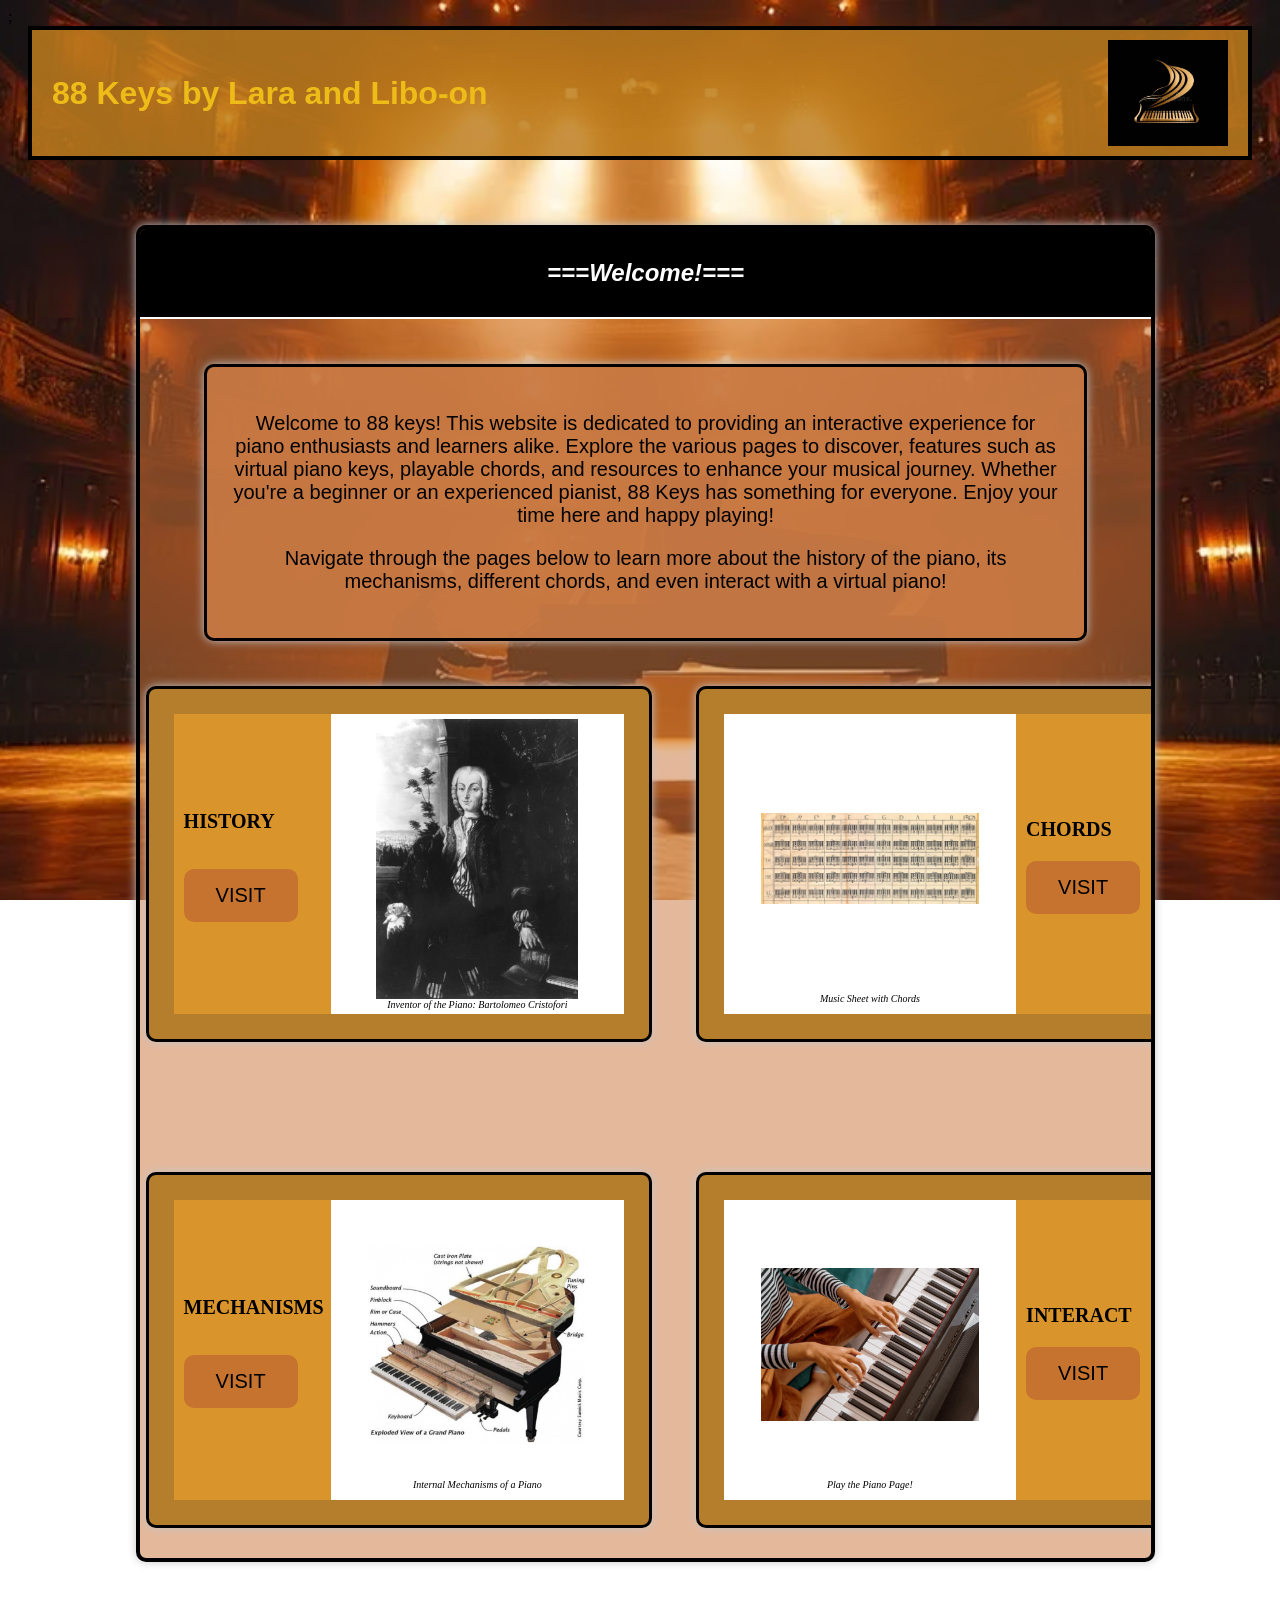
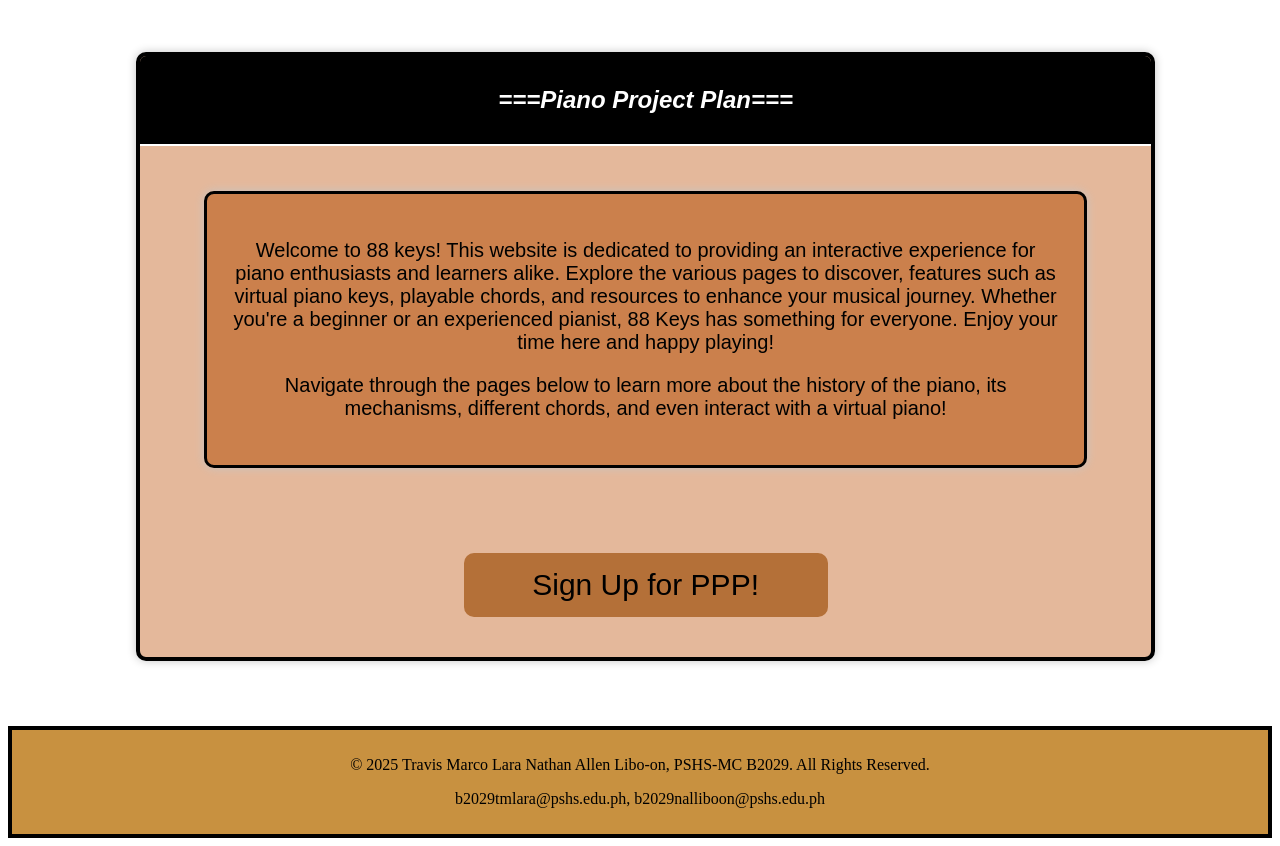
==== index.html @ c1227ec4 "commit" ====
<!DOCTYPE html>
<html>
  <head>
  <html lang="en">
<head>
<meta charset="UTF-8">
<meta name="viewport" content="width-device-width, initial-scale=1.0">
<meta name="description" content="PROJECT FOR CS3">
<meta name="keywords" content="2Q, Projects, Web Development">
<meta name="author" content="2Q">

<title> 88 Keys </title>
<link rel="stylesheet" href="styles.css">
<link rel="icon" href="./assets/pianologo.jpg" sizes="20x20" type="image/jng">
<script> src="script.js" </script>;
</head>
 
<body> 
  
   <header> 
    <h1> 88 Keys by Lara and Libo-on </h1>
    <img src="./assets/pianologo.jpg"  alt="Logo" class="right-image"> 
    </header>

<div class="index-container">
   <div class="section-title-box">
            <h2><i>===Welcome!===</i></h2>
    </div>
        <div class="explainSection"> 
    
        <p style="font-size: 20px;"> Welcome to 88 keys! This website is dedicated to providing an interactive experience for piano enthusiasts and learners alike. </b>
        Explore the various pages to discover, features such as virtual piano keys, playable chords, and resources to enhance your musical journey. </b>
        Whether you're a beginner or an experienced pianist, 88 Keys has something for everyone. Enjoy your time here and happy playing! </b> 
        </p>

        <p style="font-size: 20px;"> Navigate through the pages below to learn more about the history of the piano, its mechanisms, different chords, and even interact with a virtual piano! 
        </p>
        </div>

        <div class="container">
            <div class="firstPage">
                <div class="black-box">
                    <p class="page-description"> HISTORY </p>
                    <p>
                     <button class="pageButton"><a href="./ProjectPages/Page1.html"> VISIT </a></button>
                    </p>
                </div>
            <div class="empty-box">
                <img src="./assets/Page1cover.jpg"  alt="Logo" class="right-image">
                <p class="caption" style="margin: auto;"> Inventor of the Piano: Bartolomeo Cristofori </p>
            </div>
        </div>

    <div class="thirdPage">
        <div class="empty-box">
            <img src="./assets/Page3cover.jpg"  alt="Logo" class="right-image">
            <p class="caption" style="margin: auto;"> Music Sheet with Chords </p>
        </div>
        <div class="black-box right-align">
            <span class="description">
            <p class="page-description"> CHORDS </p>
            <p>
                <button class="pageButton"><a href="./ProjectPages/Page3.html"> VISIT </a></button>
            </p>
            </span>
        </div>
    </div>

    <div class="secondPage">
        <div class="black-box">
            <p class="page-description"> MECHANISMS </p>
            <p>
                <button class="pageButton"><a href="./ProjectPages/Page2.html"> VISIT </a></button>
            </p>
        </div>
        <div class="empty-box">
            <img src="./assets/Page2cover.jpeg"  alt="Logo" class="right-image">
            <p class="caption" style="margin: auto;">Internal Mechanisms of a Piano</p>
        </div>
    </div>

    <div class="fourthPage">
        <div class="empty-box">
            <img src="./assets/Page4cover.jpg"  alt="Logo" class="right-image">
            <p class="caption" style="margin: auto;">Play the Piano Page!</p>
        </div>
        <div class="black-box right-align">
            <span class="description">
                <p class="page-description"> INTERACT </p>
            <p>
                <button class="pageButton"><a href="./ProjectPages/Page4.html"> VISIT </a> </button>
            </p>
            </span>
        </div>
    </div>
</div>

</div>

<div class="index-container">
    <div class="section-title-box">
            <h2><i>===Piano Project Plan===</i></h2>
    </div>

    <div class="explainSection"> 
    
        <p style="font-size: 20px;"> Welcome to 88 keys! This website is dedicated to providing an interactive experience for piano enthusiasts and learners alike. </b>
        Explore the various pages to discover, features such as virtual piano keys, playable chords, and resources to enhance your musical journey. </b>
        Whether you're a beginner or an experienced pianist, 88 Keys has something for everyone. Enjoy your time here and happy playing! </b> 
        </p>

        <p style="font-size: 20px;"> Navigate through the pages below to learn more about the history of the piano, its mechanisms, different chords, and even interact with a virtual piano! 
        </p>
    </div>

    <a href="./ProjectPages/Page5.html" class="visitButton">
        Sign Up for PPP!
    </a>

</div>

<footer> 
        <p>&copy; 2025 Travis Marco Lara Nathan Allen Libo-on, PSHS-MC B2029. All Rights Reserved.</p>
        <p> b2029tmlara@pshs.edu.ph, b2029nalliboon@pshs.edu.ph </p>
</footer>


  </body>
 
</html>
---- styles.css ----
header {
    background-color: rgba(190, 126, 30, 0.849); 
    border: 4px solid black;
    width: auto;
    padding: 10px 20px;
    margin-left: 20px;
    margin-right: 20px;
    margin-bottom: 20px;
    display: flex;              /* Use flexbox for easy alignment */
    justify-content: space-between; /* Space between text and image */
    align-items: center;        /* Vertically center items */
    font-family: 'Gill Sans', 'Gill Sans MT', Calibri, 'Trebuchet MS', sans-serif;
    color: rgb(238, 188, 25);
}  


    /* Style the image */
header img {
    width: 120px;   /* Change width */
    height: auto;   /* Keep aspect ratio */
    object-fit: contain; /* Prevent distortion */
}

body {
    background-image: url("./assets/background.png");
    background-repeat: no-repeat;
    background-size: cover;
    background-position: center;
    background-attachment: fixed;
    display: flex;
    flex-direction: column;
    align-items: stretch;
}

.index-container {
    border-radius: 10px;
    padding: 0;
    box-shadow: 0 0 10px rgba(197,197,197);
    text-align: center;
    background-color: rgba(202, 116, 59, 0.507);
    border: 4px solid black;
    height: auto; 
    width: 80%;
    margin-top: 5vh;
    margin-bottom: 5vh;
    margin-left: 10vw;
    margin-right: 10vw;
    overflow: hidden;
    align-items: center;
    display: block;
}

.section-title-box {
    background-color: black;
    color: white;
    padding: 10px;
    border-bottom: 2px solid white;
    font-family: 'Gill Sans', 'Gill Sans MT', Calibri, 'Trebuchet MS', sans-serif;
}

/* Style Section for Website Explanation (Travs) */
.explainSection { 
    border-radius: 10px;
    border: 3px solid black;
    padding: 25px; 
    box-shadow: 0 0 10px rgba(197,197,197);
    text-align: center;
    align-items: center;
    width: auto;
    background-color: rgba(202, 122, 69, 0.911);
    margin-left: 5vw;
    margin-right: 5vw;
    margin-top: 5vh;
    margin-bottom: 5vh;
    font-family: 'Trebuchet MS', 'Lucida Sans Unicode', 'Lucida Grande', 'Lucida Sans', Arial, sans-serif;
}

.firstPage {
    /* Use Flexbox to align the black and empty boxes horizontally */
    display: flex;
    align-items: center;
    align-content: center;
    height: 300px; /* Defines the height of the row/unit */
    width: 100%;
    clear: both; 
    background-color: rgb(180, 126, 45);
    border: 3px solid black;
    border-radius: 10px;
    padding: 25px; 
    margin-bottom: 30px;
    box-shadow: 0 0 10px rgba(197,197,197);
}

.secondPage {
    /* Use Flexbox to align the black and empty boxes horizontally */
    display: flex;
    align-items: center;
    height: 300px; /* Defines the height of the row/unit */
    width: 100%;
    clear: both; 
    background-color: rgb(180, 126, 45);
    border: 3px solid black;
    border-radius: 10px;
    padding: 25px; 
    margin-bottom: 30px;
    box-shadow: 0 0 10px rgba(197,197,197);
}

.thirdPage {
    /* Use Flexbox to align the black and empty boxes horizontally */
    display: flex;
    align-items: center;
    height: 300px; /* Defines the height of the row/unit */
    width: 100%;
    clear: both; 
    background-color: rgb(180, 126, 45);
    border: 3px solid black;
    border-radius: 10px;
    padding: 25px; 
    margin-bottom: 30px;
    box-shadow: 0 0 10px rgba(197,197,197);
}

.fourthPage {
    /* Use Flexbox to align the black and empty boxes horizontally */
    display: flex;
    align-items: center;
    height: 300px; /* Defines the height of the row/unit */
    width: 100%;
    clear: both; 
    background-color: rgb(180, 126, 45);
    border: 3px solid black;
    border-radius: 10px;
    padding: 25px; 
    margin-bottom: 30px;
    box-shadow: 0 0 10px rgba(197,197,197);
}

.container {
    /* Create a 2x2 grid */
    display: grid;
    grid-template-columns: 1fr 1fr; /* Two equal columns */
    grid-template-rows: auto auto; /* Two rows */
    gap: 100px; /* Space between the four units */
    max-width: 1000px; /* Optional: Sets max width for the whole layout */
    margin: auto; /* Center the grid on the page */
}

/* Styling for the Black Blocks */
.black-box {
    background-color: rgb(218, 148, 44);
    color: white;
    height: 100%;
    width: 35%; /* Set the width for the descriptive black block */
    text-align: left;
    padding: 15px 10px;
    display: flex;
    flex-direction: column;
    justify-content: center;
    align-items: flex-start;
    padding: 10px;
    box-sizing: border-box;
}

.black-box right-align{
    /* Adjust text alignment for black boxes on the right side */
    align-items: flex-end;
    text-align: right;
    display: flex;
} 

.page-description {
    font-size: 20px;
    font-weight: bold;
    color: rgb(0, 0, 0);
}

/* Styling for the Empty Blocks */
.empty-box {
    /* Creates the white box with the crossed lines */
    background-color: rgb(255, 255, 255);
    width: 65%; /* Fills the remaining space */
    position: relative; 
    display: flex;
    height: 100%;
    flex-direction: column;
    justify-content: center;
    align-items: flex-start;
    padding: 10px;
    box-sizing: border-box;
}

.empty-box img {
    object-fit: contain; /* Ensure the image fits within the box without distortion */
    height: 100%;
    width: 80%;
    display: flex;
    margin: auto;
    justify-content: center;
}

/* Specific alignment for Page 3 and Page 4 */
.page-unit:nth-child(2),
.page-unit:nth-child(4) {
    /* Reverse the order of boxes for the right column (Page 3 & 4) */
    flex-direction: row-reverse;
}

footer {
    background-color: rgba(190, 126, 30, 0.849); 
    border: 4px solid black;
    width: auto;
    height: auto;
    padding: 10px;
    margin-top: 20px;
    text-align: center;
    font-family: 'Times New Roman', Times, serif;
}

.pageButton {
    background-color: #c5732f; /* Brown background */
    border: none;             /* Remove default border */
    padding: 15px 32px;       /* Space inside the button */
    text-align: center;       /* Center the text */
    display: inline-block;    /* Allows padding/margin/width to work well */
    font-size: 20px;          /* Increase font size */
    cursor: pointer;          /* Change mouse cursor to a hand */
    border-radius: 10px;       /* Rounded corners */
    transition-duration: 0.5s; /* Smooth transition for hover effects */
}

.pageButton a {
    color: rgb(0, 0, 0); /* Ensure links inside buttons are white */
    text-decoration: none; /* Remove underline from links */
    font-family: 'Gill Sans', 'Gill Sans MT', Calibri, 'Trebuchet MS', sans-serif;
}

.pageButton:hover {
    background-color: rgb(221, 174, 102);
    transform: scale(1.1);
}

.pageButton:focus {
    outline: none; /* Remove default focus outline for custom styling */
    box-shadow: 0 0 0 4px #5a01a7; /* Add a custom focus ring for accessibility */
}

.firstPage:hover, .secondPage:hover, .thirdPage:hover, .fourthPage:hover {
    box-shadow: 0 0 15px rgba(255, 255, 255, 0.8); /* Glow effect on hover */
    transform: scale(1.05); /* Slightly enlarge the box on hover */
    transition: transform 0.3s, box-shadow 0.3s; /* Smooth transition for hover effects */
}

.caption {
    text-align: center;
    font-style: italic;
    font-size: 10px;
    margin-top: auto;
}

.visitButton {
    background-color: #b47038; /* Brown background */
    border: none;             /* Remove default border */
    padding: 15px 32px;       /* Space inside the button */
    text-align: center;       /* Center the text */
    text-decoration: none;    /* Remove underline (if using <a> tag) */
    display: inline-block;    /* Allows padding/margin/width to work well */
    font-size: 30px;          /* Increase font size */
    font-family: 'Gill Sans', 'Gill Sans MT', Calibri, 'Trebuchet MS', sans-serif;
    color: black; /* Ensure text color is black */
    cursor: pointer;          /* Change mouse cursor to a hand */
    border-radius: 10px;       /* Rounded corners */
    transition-duration: 0.5s; /* Smooth transition for hover effects */
    margin: 40px;
    width: 300px;
}

.visitButton:hover {
    background-color: rgb(221, 174, 102);
    transform: scale(1.1);
}
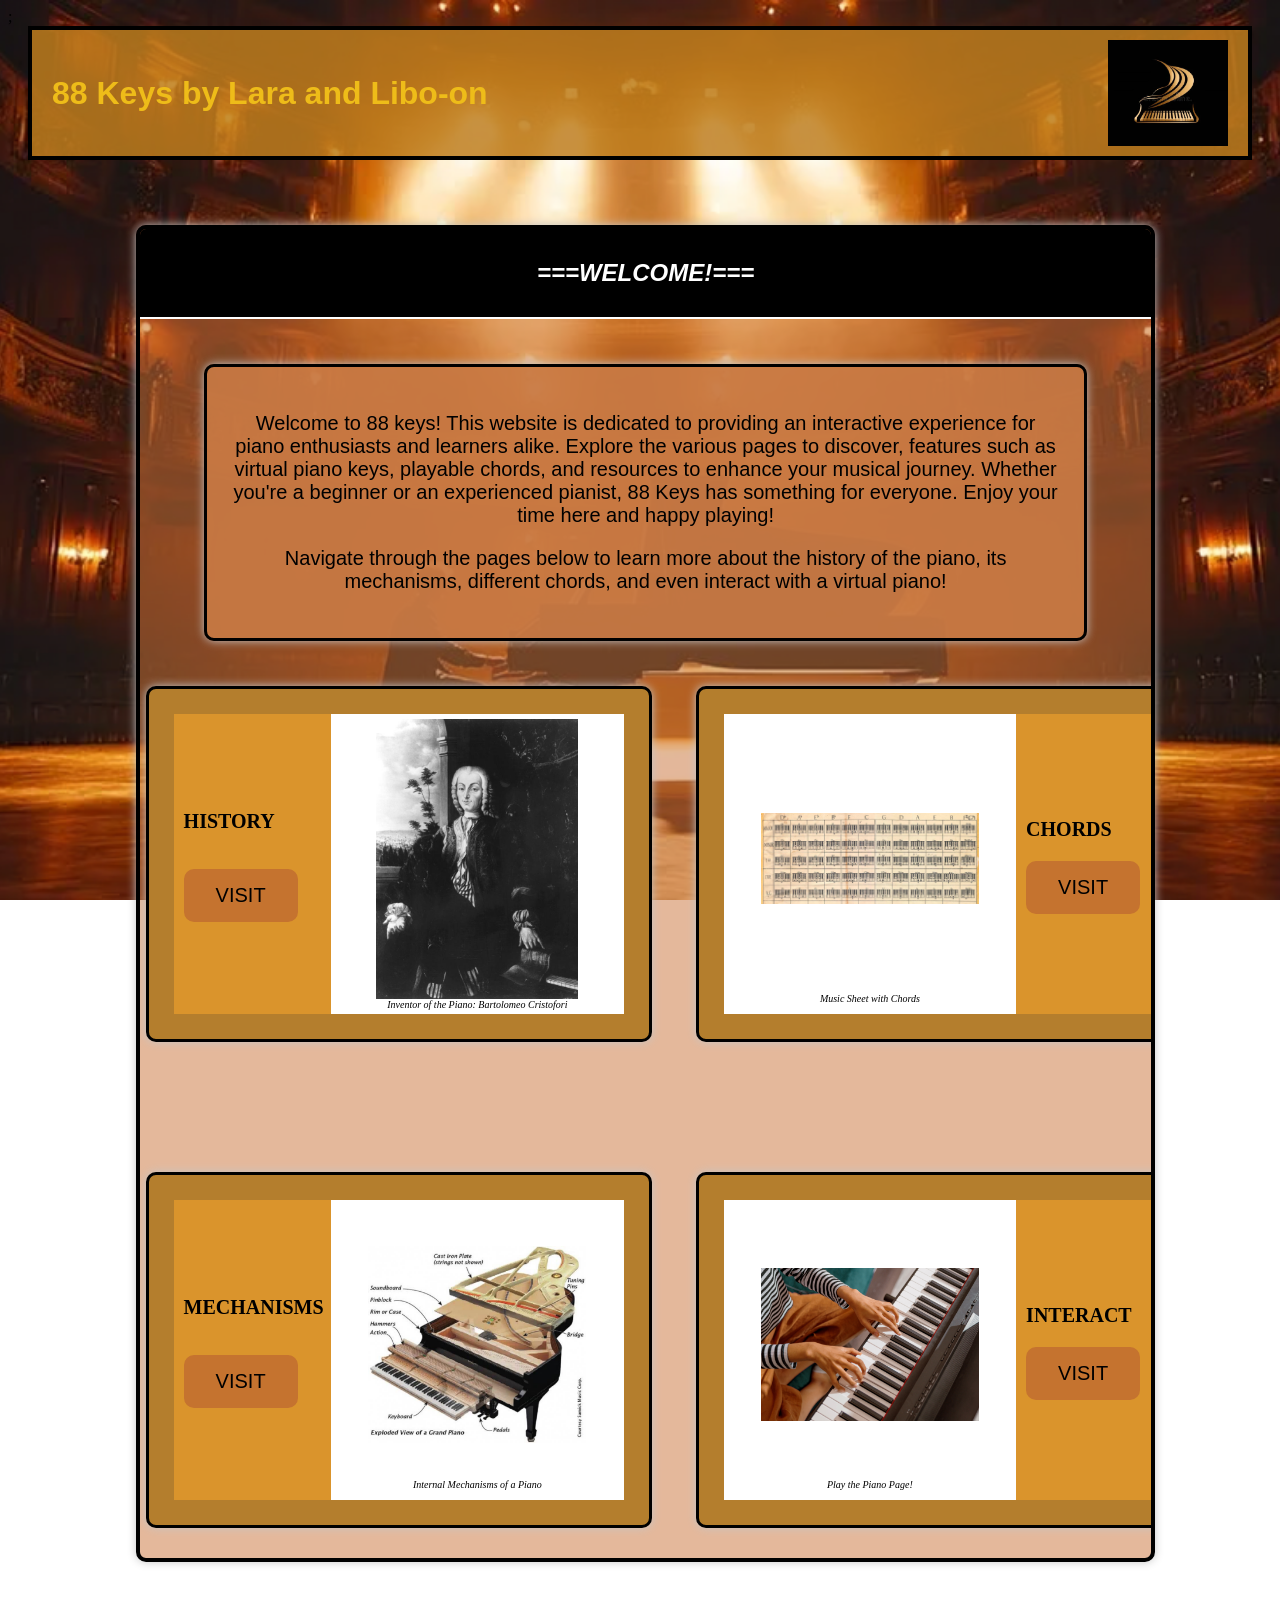
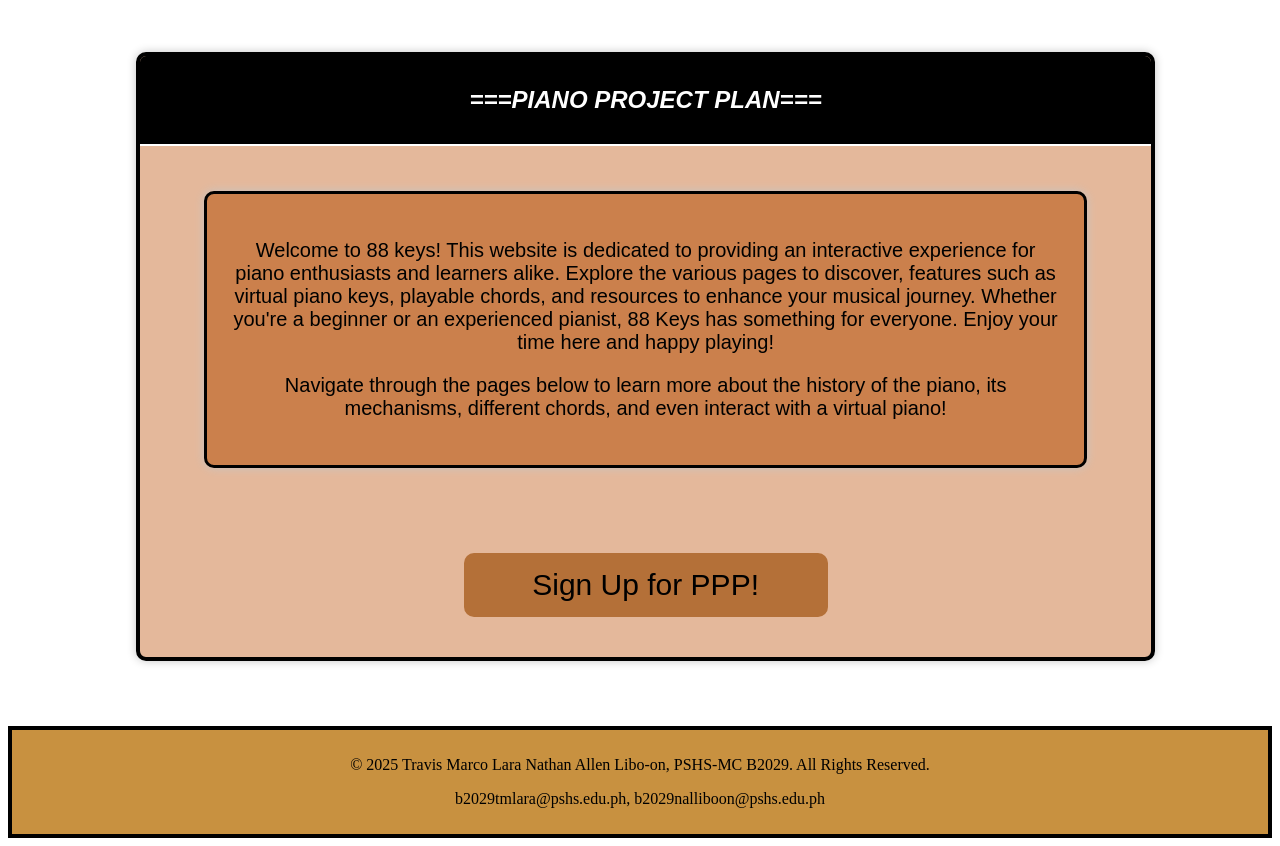
==== commit 71d45524: "COMMIT" ====
--- a/index.html
+++ b/index.html
@@ -24,7 +24,7 @@
 
 <div class="index-container">
    <div class="section-title-box">
-            <h2><i>===Welcome!===</i></h2>
+            <h2><i>===WELCOME!===</i></h2>
     </div>
         <div class="explainSection"> 
     
@@ -99,7 +99,7 @@
 
 <div class="index-container">
     <div class="section-title-box">
-            <h2><i>===Piano Project Plan===</i></h2>
+            <h2><i>===PIANO PROJECT PLAN===</i></h2>
     </div>
 
     <div class="explainSection"> 
--- a/styles.css
+++ b/styles.css
@@ -56,6 +56,7 @@
     padding: 10px;
     border-bottom: 2px solid white;
     font-family: 'Gill Sans', 'Gill Sans MT', Calibri, 'Trebuchet MS', sans-serif;
+    
 }
 
 /* Style Section for Website Explanation (Travs) */
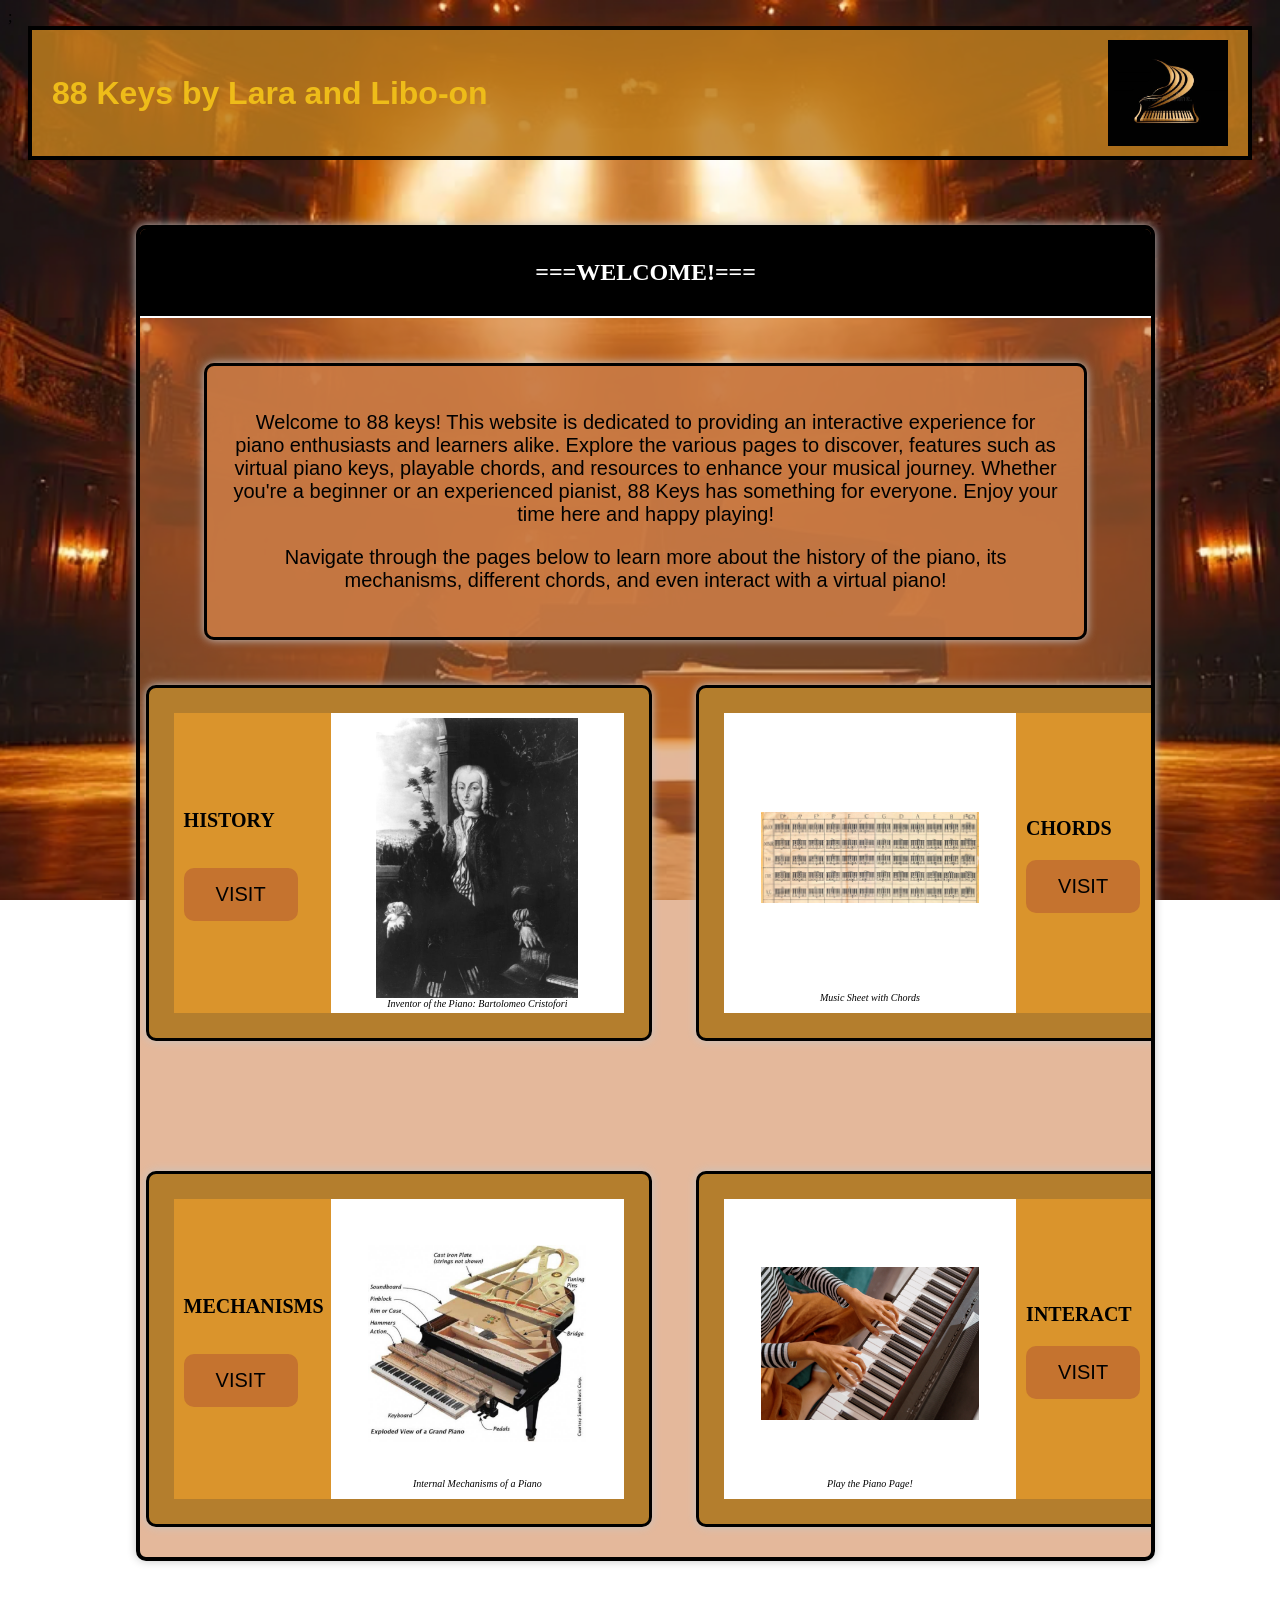
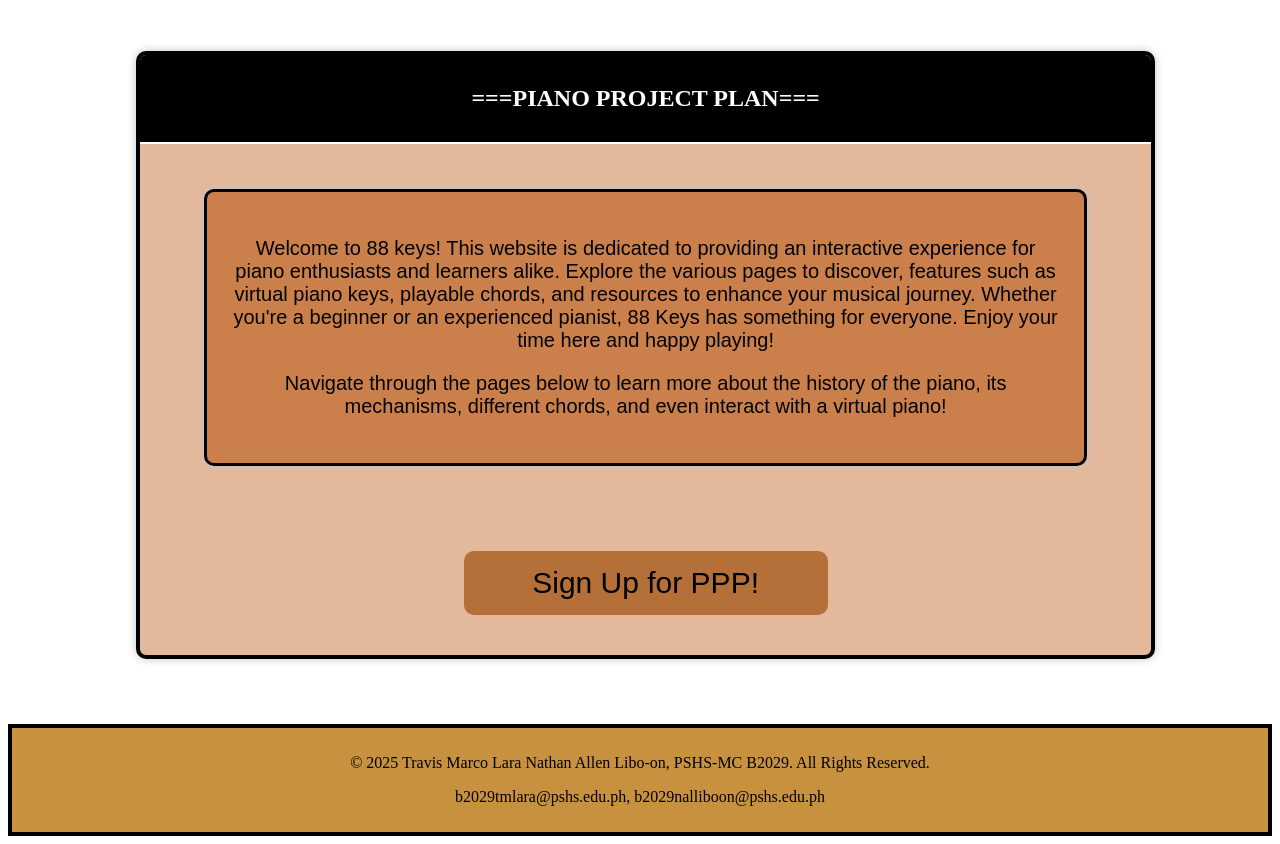
==== commit d8dbd35b: "commit" ====
--- a/index.html
+++ b/index.html
@@ -24,7 +24,7 @@
 
 <div class="index-container">
    <div class="section-title-box">
-            <h2><i>===WELCOME!===</i></h2>
+            <h2>===WELCOME!===</h2>
     </div>
         <div class="explainSection"> 
     
@@ -99,7 +99,7 @@
 
 <div class="index-container">
     <div class="section-title-box">
-            <h2><i>===PIANO PROJECT PLAN===</i></h2>
+            <h2>===PIANO PROJECT PLAN===</h2>
     </div>
 
     <div class="explainSection"> 
--- a/styles.css
+++ b/styles.css
@@ -55,8 +55,6 @@
     color: white;
     padding: 10px;
     border-bottom: 2px solid white;
-    font-family: 'Gill Sans', 'Gill Sans MT', Calibri, 'Trebuchet MS', sans-serif;
-    
 }
 
 /* Style Section for Website Explanation (Travs) */
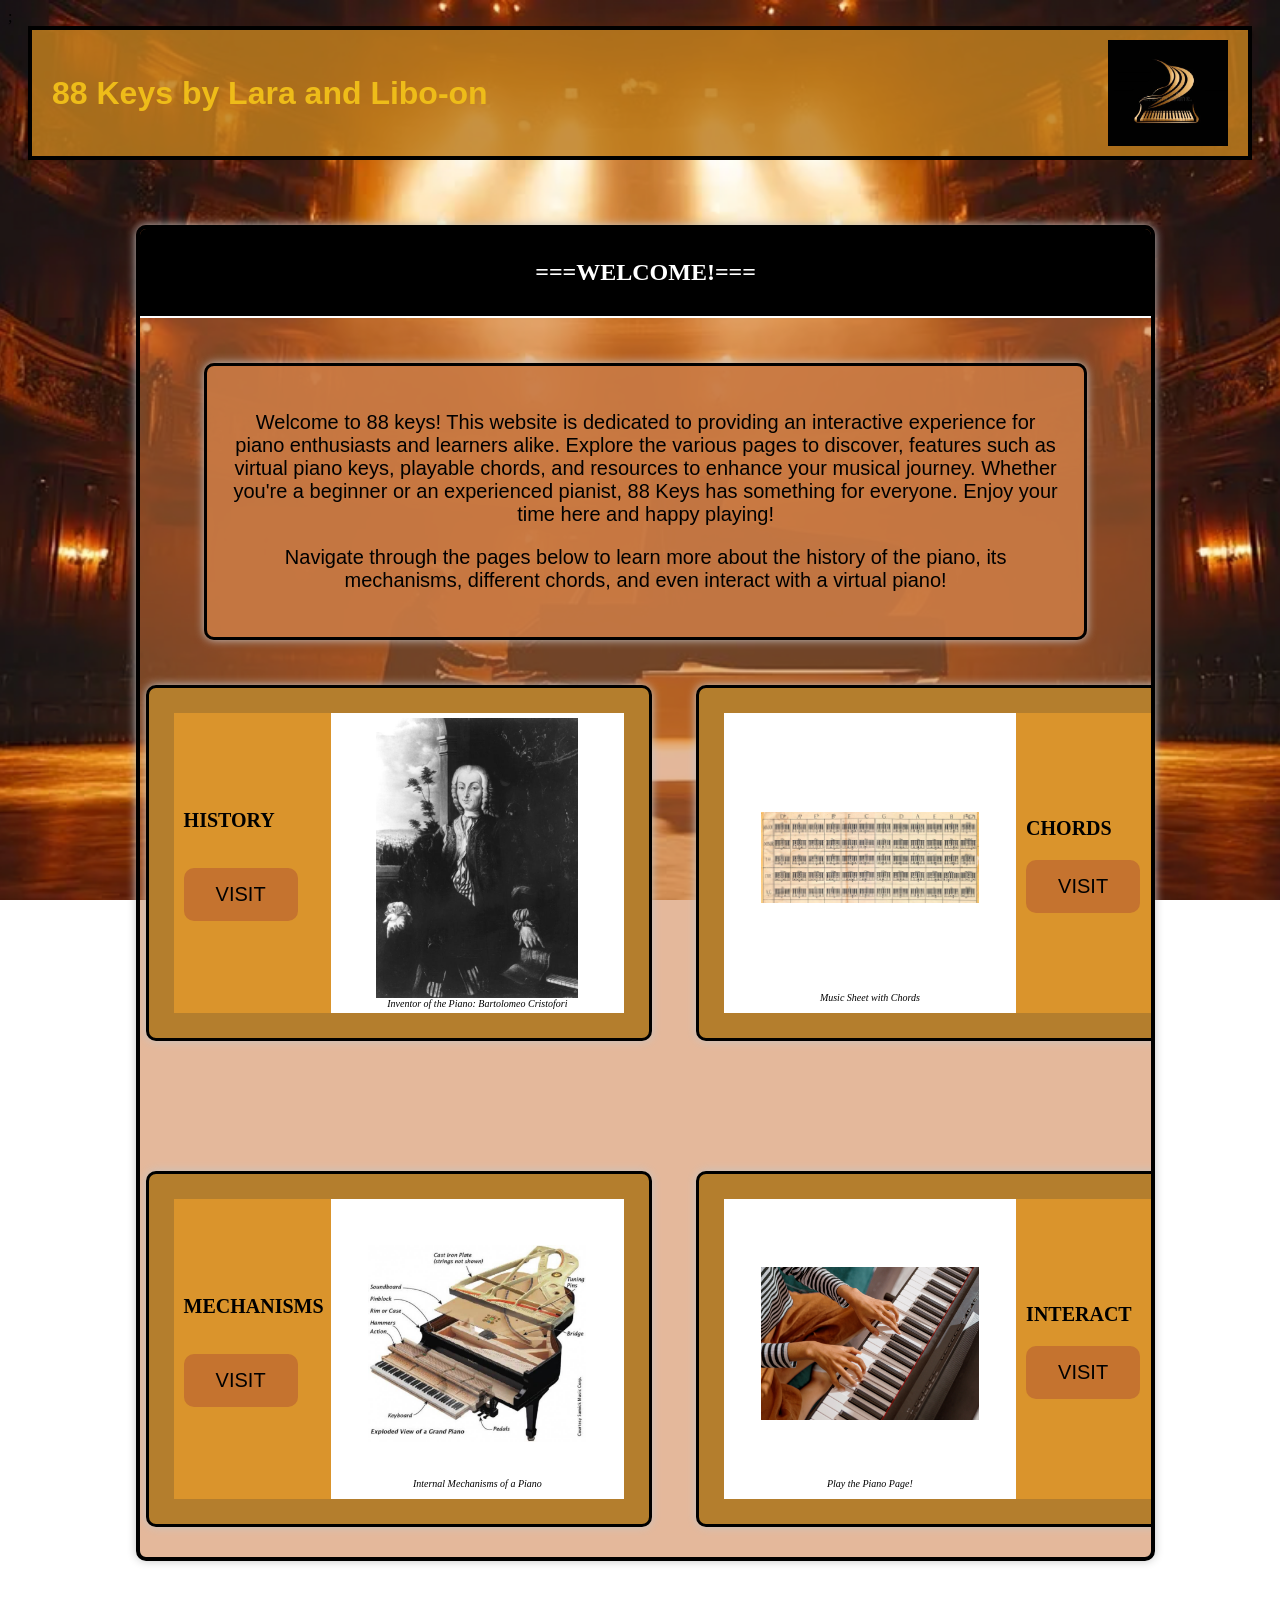
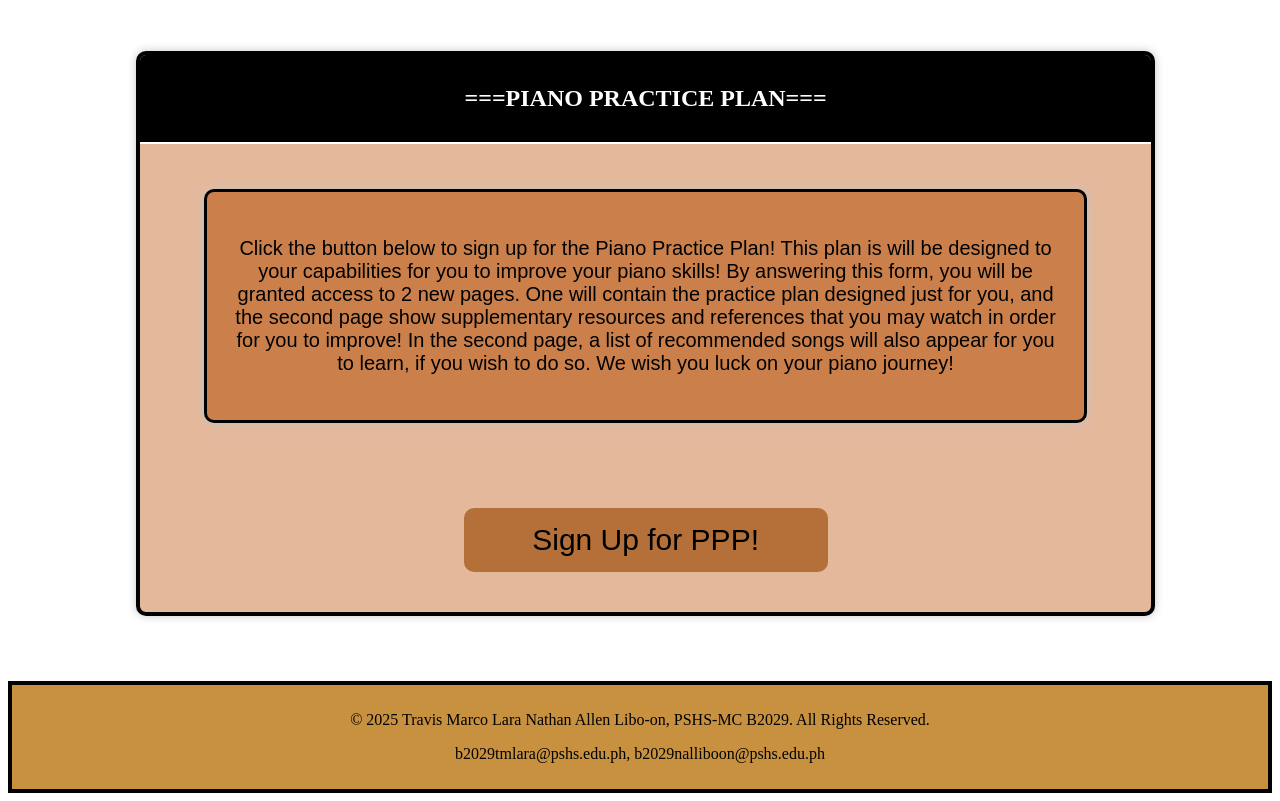
==== commit 8eb737c4: "commit" ====
--- a/index.html
+++ b/index.html
@@ -99,17 +99,16 @@
 
 <div class="index-container">
     <div class="section-title-box">
-            <h2>===PIANO PROJECT PLAN===</h2>
+            <h2>===PIANO PRACTICE PLAN===</h2>
     </div>
 
     <div class="explainSection"> 
     
-        <p style="font-size: 20px;"> Welcome to 88 keys! This website is dedicated to providing an interactive experience for piano enthusiasts and learners alike. </b>
-        Explore the various pages to discover, features such as virtual piano keys, playable chords, and resources to enhance your musical journey. </b>
-        Whether you're a beginner or an experienced pianist, 88 Keys has something for everyone. Enjoy your time here and happy playing! </b> 
-        </p>
-
-        <p style="font-size: 20px;"> Navigate through the pages below to learn more about the history of the piano, its mechanisms, different chords, and even interact with a virtual piano! 
+        <p style="font-size: 20px;"> Click the button below to sign up for the Piano Practice Plan! 
+            This plan is will be designed to your capabilities for you to improve your piano skills! 
+        By answering this form, you will be granted access to 2 new pages. One will contain the practice plan designed just for you, and the second
+    page show supplementary resources and references that you may watch in order for you to improve! In the second page, a list of recommended songs
+    will also appear for you to learn, if you wish to do so. We wish you luck on your piano journey! </b> 
         </p>
     </div>
 
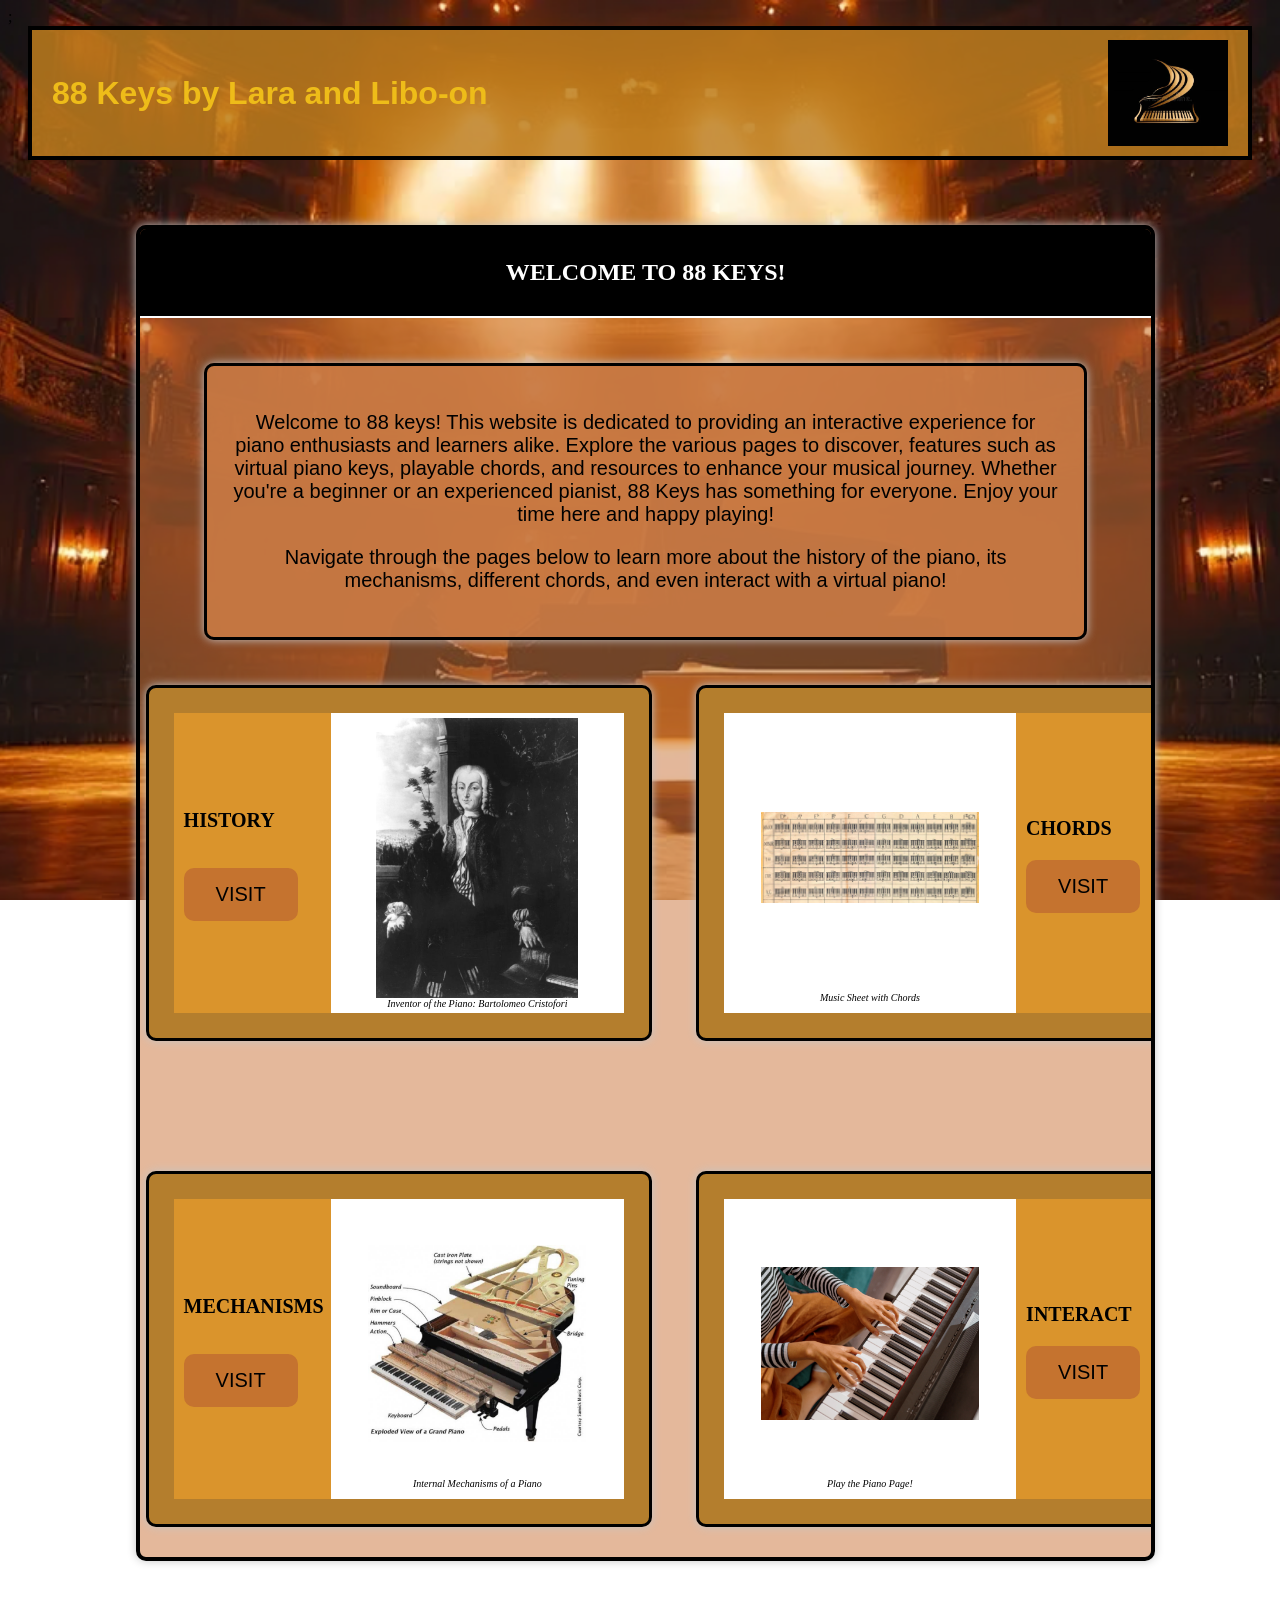
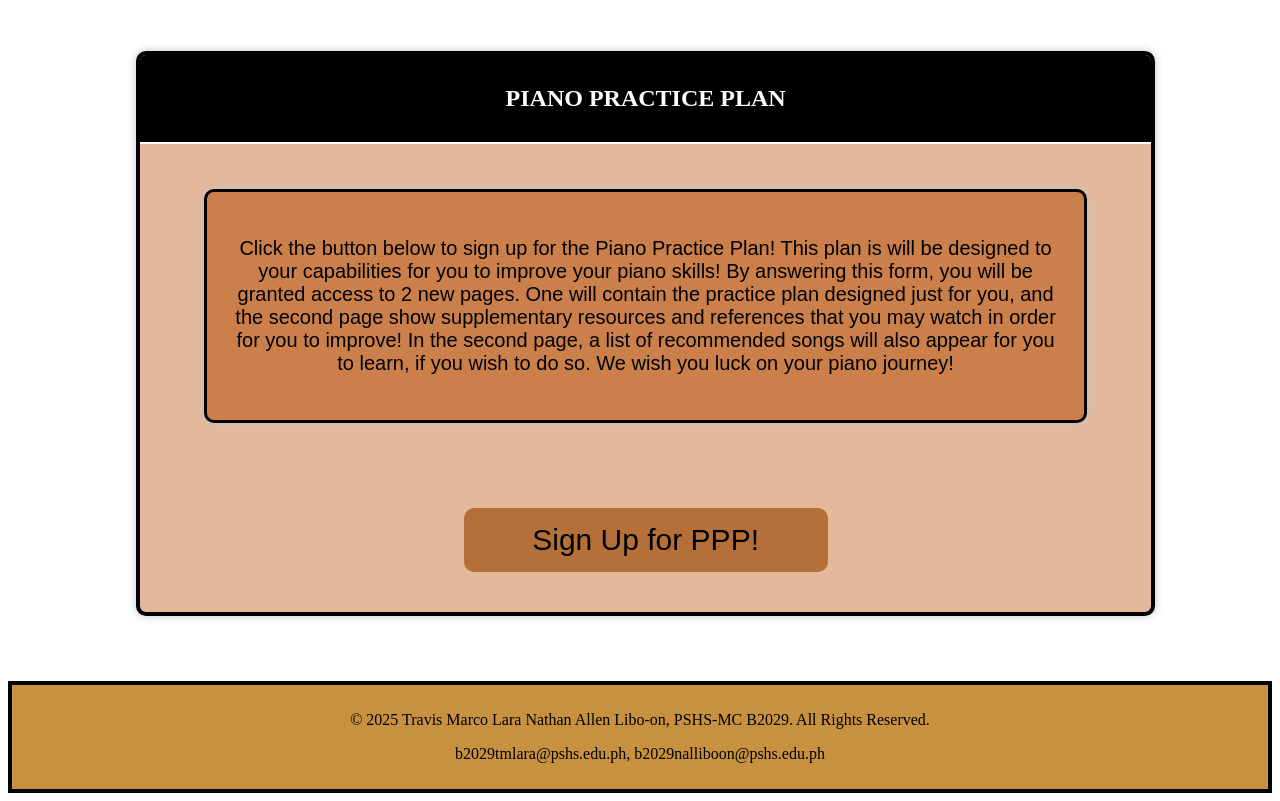
==== commit afdf4495: "Update index.html" ====
--- a/index.html
+++ b/index.html
@@ -24,7 +24,7 @@
 
 <div class="index-container">
    <div class="section-title-box">
-            <h2>===WELCOME!===</h2>
+            <h2> WELCOME TO 88 KEYS! </h2>
     </div>
         <div class="explainSection"> 
     
@@ -99,7 +99,7 @@
 
 <div class="index-container">
     <div class="section-title-box">
-            <h2>===PIANO PRACTICE PLAN===</h2>
+            <h2> PIANO PRACTICE PLAN </h2>
     </div>
 
     <div class="explainSection"> 
@@ -126,4 +126,4 @@
 
   </body>
  
-</html>+</html>
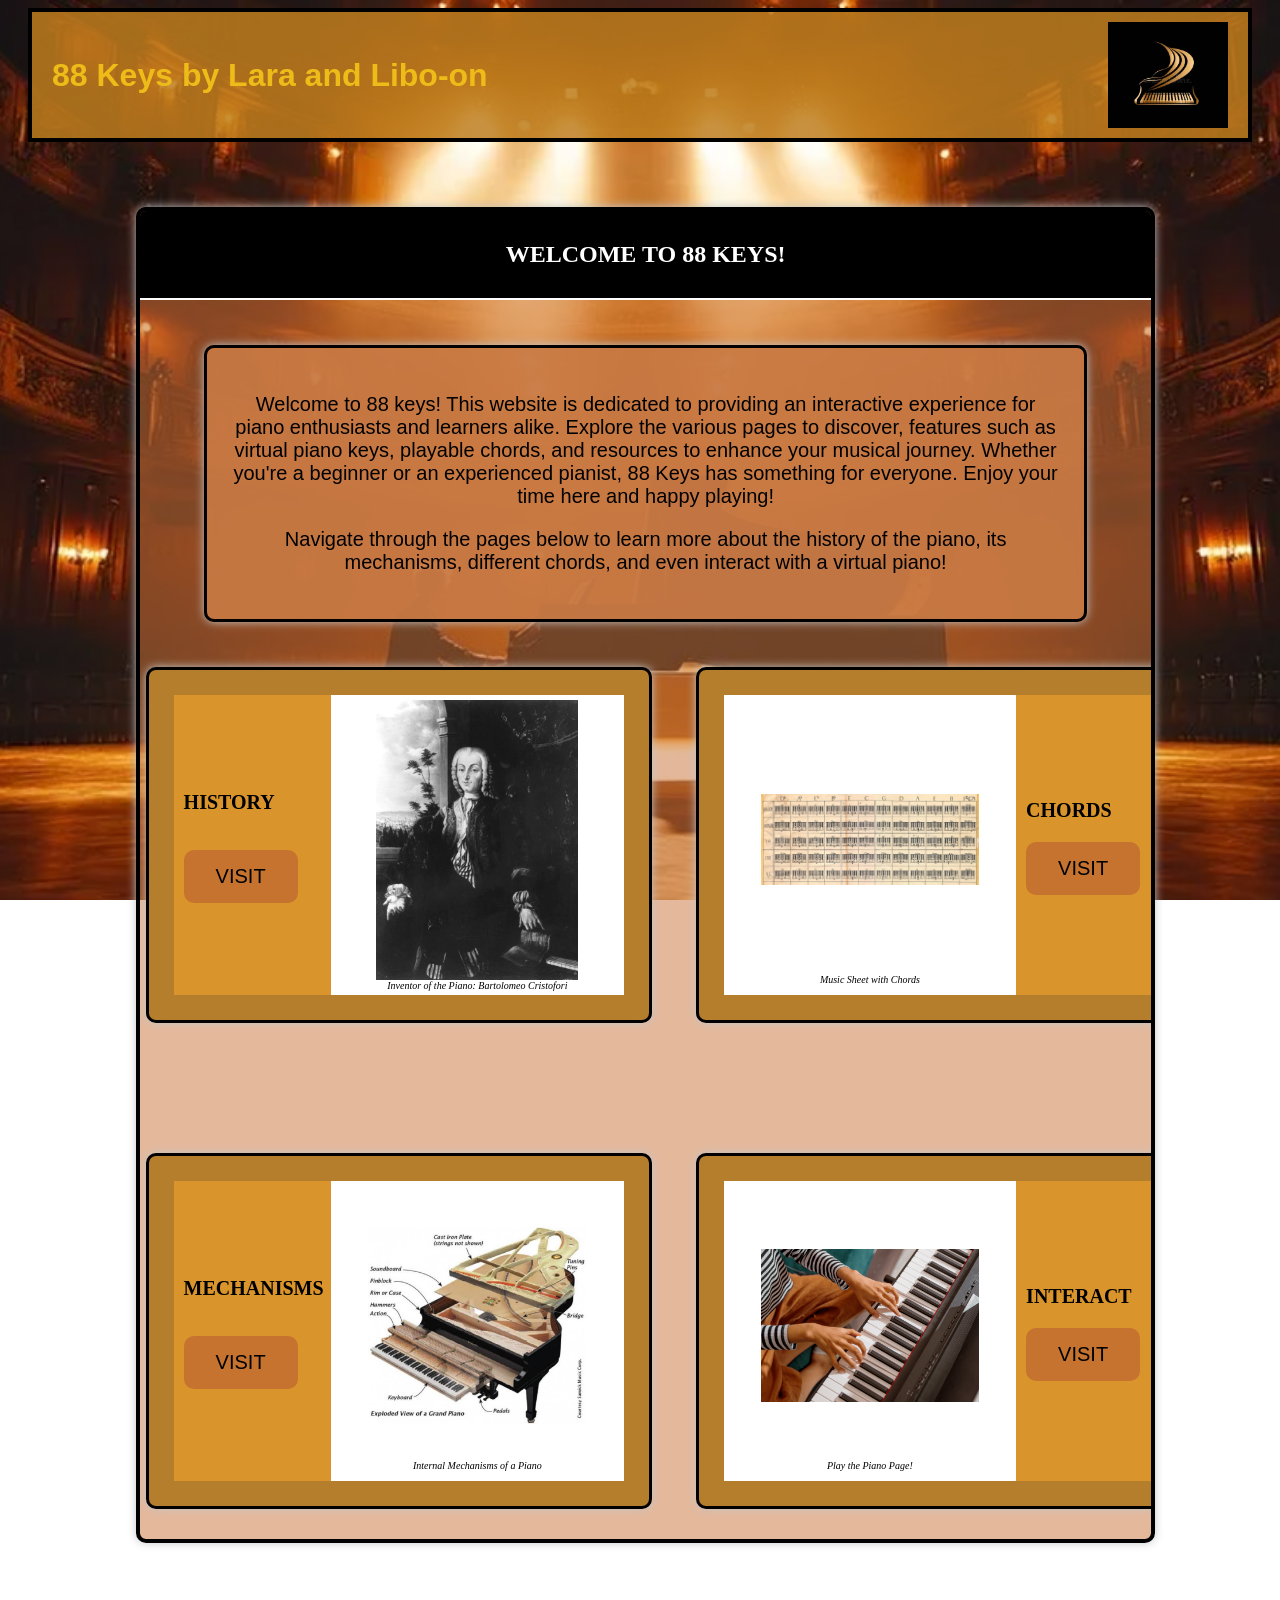
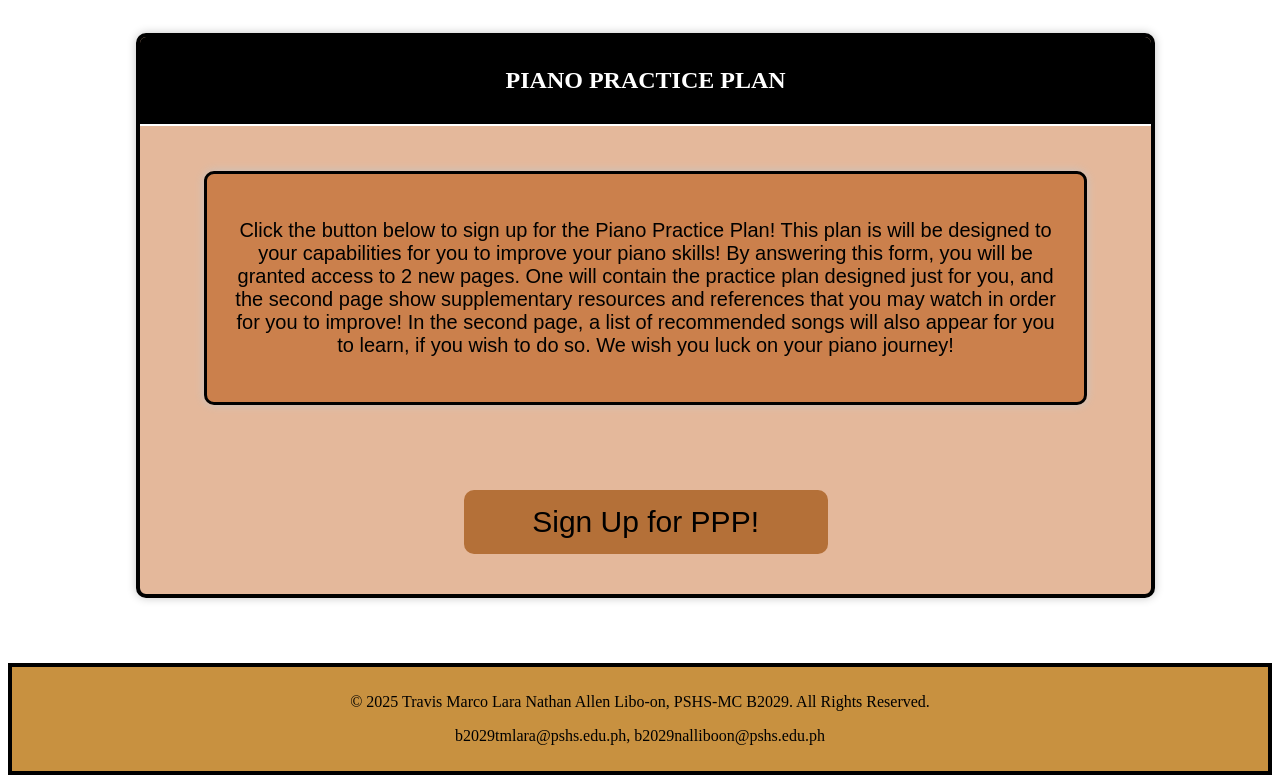
==== commit afb783fe: "commit" ====
--- a/index.html
+++ b/index.html
@@ -12,7 +12,7 @@
 <title> 88 Keys </title>
 <link rel="stylesheet" href="styles.css">
 <link rel="icon" href="./assets/pianologo.jpg" sizes="20x20" type="image/jng">
-<script> src="script.js" </script>;
+<script src="script.js"></script>
 </head>
  
 <body> 
--- a/styles.css
+++ b/styles.css
@@ -277,4 +277,45 @@
 .visitButton:hover {
     background-color: rgb(221, 174, 102);
     transform: scale(1.1);
+}
+
+.containerPPP {
+    /* Create a 2x2 grid */
+    display: grid;
+    grid-template-columns: 1fr 1fr; /* Two equal columns */
+    grid-template-rows: auto auto; /* Two rows */
+    gap: 100px; /* Space between the four units */
+    max-width: 1000px; /* Optional: Sets max width for the whole layout */
+    margin: auto; /* Center the grid on the page */
+}
+
+.sixthPage {
+    /* Use Flexbox to align the black and empty boxes horizontally */
+    display: flex;
+    align-items: center;
+    align-content: center;
+    height: 300px; /* Defines the height of the row/unit */
+    width: 100%;
+    clear: both; 
+    background-color: rgb(180, 126, 45);
+    border: 3px solid black;
+    border-radius: 10px;
+    padding: 25px; 
+    margin-bottom: 30px;
+    box-shadow: 0 0 10px rgba(197,197,197);
+}
+
+.seventhPage {
+    /* Use Flexbox to align the black and empty boxes horizontally */
+    display: flex;
+    align-items: center;
+    height: 300px; /* Defines the height of the row/unit */
+    width: 100%;
+    clear: both; 
+    background-color: rgb(180, 126, 45);
+    border: 3px solid black;
+    border-radius: 10px;
+    padding: 25px; 
+    margin-bottom: 30px;
+    box-shadow: 0 0 10px rgba(197,197,197);
 }
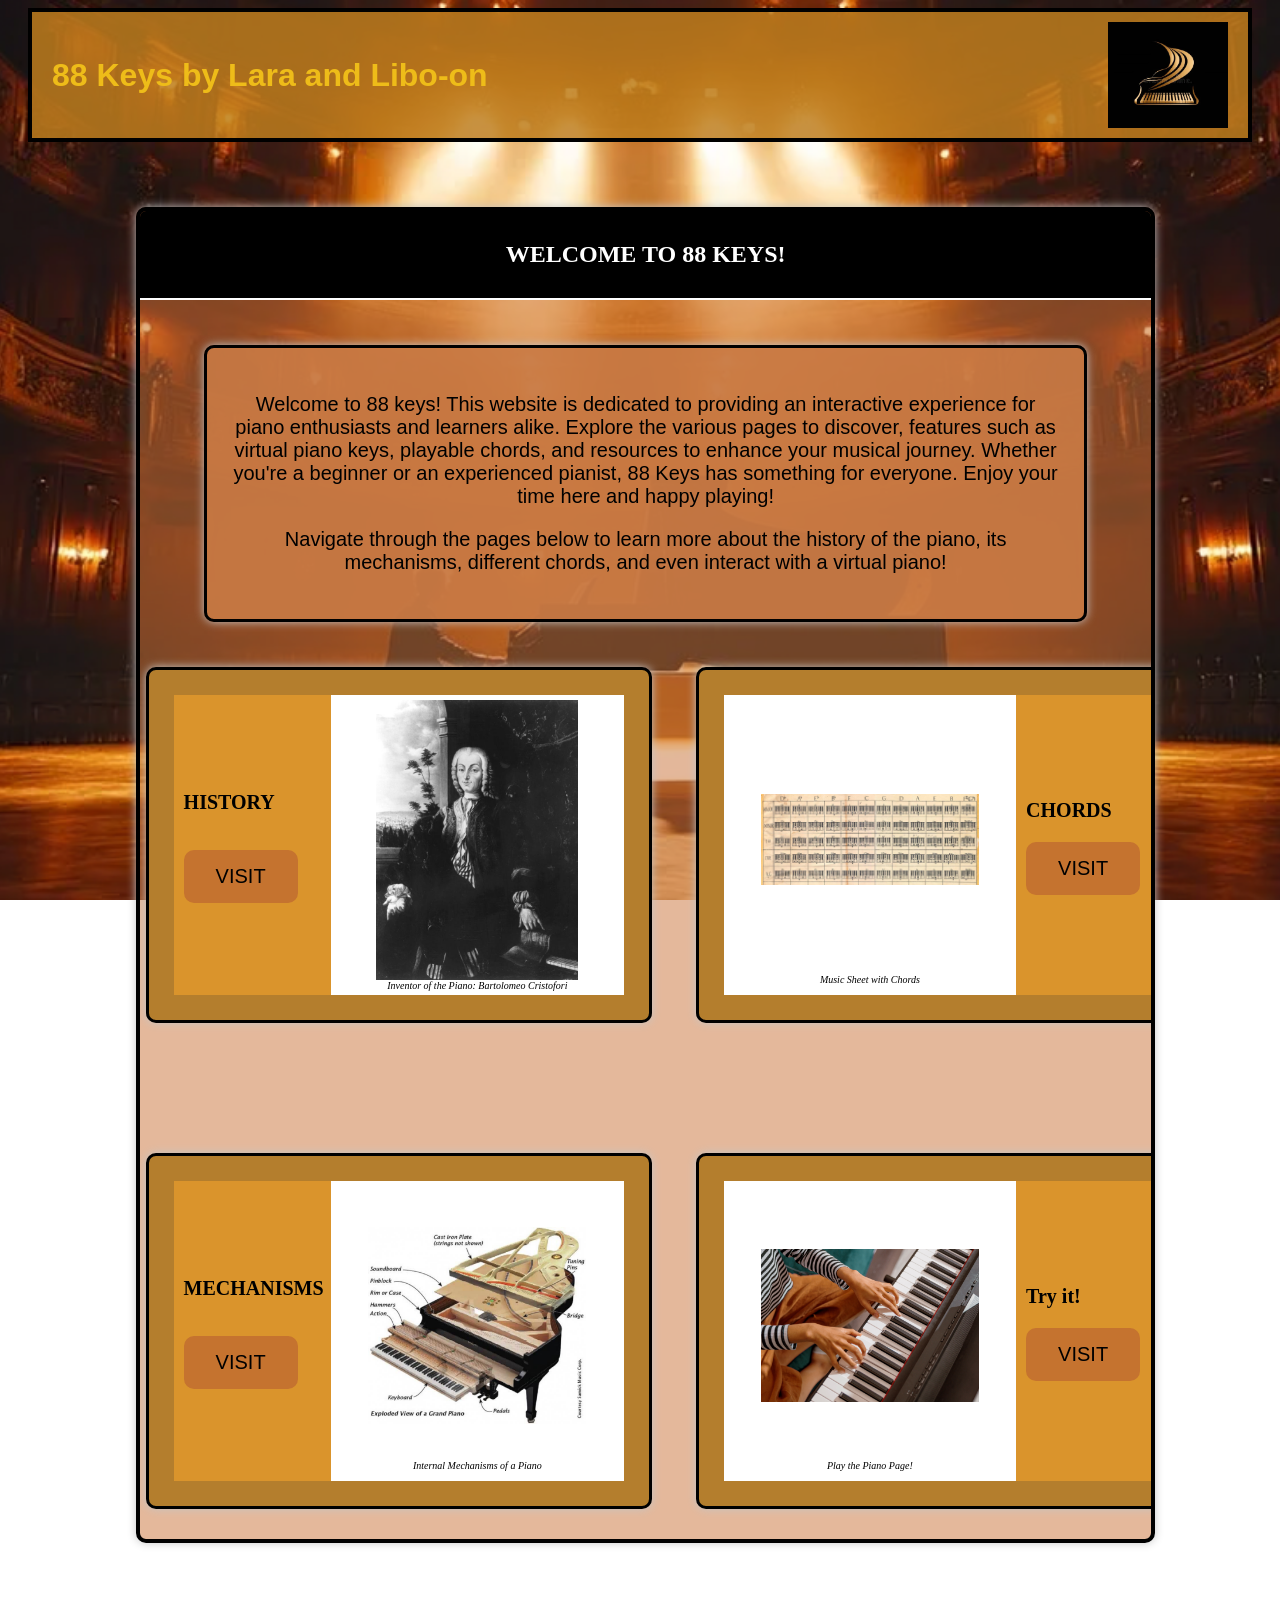
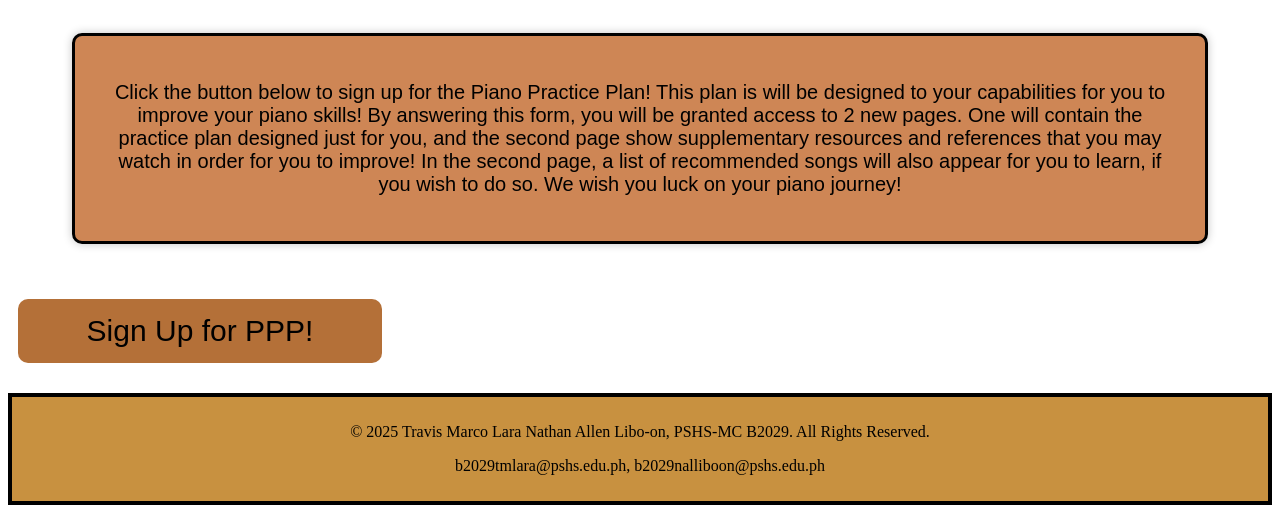
==== commit 93bbc9e0: "Revisions for organization" ====
--- a/index.html
+++ b/index.html
@@ -86,7 +86,7 @@
         </div>
         <div class="black-box right-align">
             <span class="description">
-                <p class="page-description"> INTERACT </p>
+                <p class="page-description"> Try it! </p>
             <p>
                 <button class="pageButton"><a href="./ProjectPages/Page4.html"> VISIT </a> </button>
             </p>
@@ -97,14 +97,11 @@
 
 </div>
 
-<div class="index-container">
-    <div class="section-title-box">
-            <h2> PIANO PRACTICE PLAN </h2>
-    </div>
-
     <div class="explainSection"> 
     
-        <p style="font-size: 20px;"> Click the button below to sign up for the Piano Practice Plan! 
+        <p style="font-size: 20px;">
+          
+          Click the button below to sign up for the Piano Practice Plan! 
             This plan is will be designed to your capabilities for you to improve your piano skills! 
         By answering this form, you will be granted access to 2 new pages. One will contain the practice plan designed just for you, and the second
     page show supplementary resources and references that you may watch in order for you to improve! In the second page, a list of recommended songs
--- a/styles.css
+++ b/styles.css
@@ -244,7 +244,7 @@
     box-shadow: 0 0 0 4px #5a01a7; /* Add a custom focus ring for accessibility */
 }
 
-.firstPage:hover, .secondPage:hover, .thirdPage:hover, .fourthPage:hover {
+.firstPage:hover, .secondPage:hover, .thirdPage:hover, .fourthPage:hover, .sixthPage:hover, .seventhPage:hover {
     box-shadow: 0 0 15px rgba(255, 255, 255, 0.8); /* Glow effect on hover */
     transform: scale(1.05); /* Slightly enlarge the box on hover */
     transition: transform 0.3s, box-shadow 0.3s; /* Smooth transition for hover effects */
@@ -270,7 +270,7 @@
     cursor: pointer;          /* Change mouse cursor to a hand */
     border-radius: 10px;       /* Rounded corners */
     transition-duration: 0.5s; /* Smooth transition for hover effects */
-    margin: 40px;
+    margin: 10px;
     width: 300px;
 }
 
@@ -294,7 +294,7 @@
     display: flex;
     align-items: center;
     align-content: center;
-    height: 300px; /* Defines the height of the row/unit */
+    height: 200px; /* Defines the height of the row/unit */
     width: 100%;
     clear: both; 
     background-color: rgb(180, 126, 45);
@@ -309,13 +309,67 @@
     /* Use Flexbox to align the black and empty boxes horizontally */
     display: flex;
     align-items: center;
-    height: 300px; /* Defines the height of the row/unit */
-    width: 100%;
-    clear: both; 
-    background-color: rgb(180, 126, 45);
-    border: 3px solid black;
-    border-radius: 10px;
-    padding: 25px; 
-    margin-bottom: 30px;
-    box-shadow: 0 0 10px rgba(197,197,197);
-}+    height: 200px; /* Defines the height of the row/unit */
+    width: 100%;
+    clear: both; 
+    background-color: rgb(180, 126, 45);
+    border: 3px solid black;
+    border-radius: 10px;
+    padding: 25px; 
+    margin-bottom: 30px;
+    box-shadow: 0 0 10px rgba(197,197,197);
+}
+
+.ppp-box {
+    background-color: rgb(218, 148, 44);
+    color: white;
+    height: 100%;
+    width: 100%; /* Set the width for the descriptive black block */
+    text-align: left;
+    padding: 15px 10px;
+    display: flex;
+    flex-direction: column;
+    justify-content: center;
+    padding: 10px;
+    box-sizing: border-box;
+}
+
+.ppppage-description {
+    font-size: 30px;
+    font-weight: bold;
+    color: rgb(0, 0, 0);
+    margin:auto;
+}
+
+.ppppageButton {
+    display: block;          /* Important */
+    width: fit-content;      /* So margin auto works */
+    margin: 0 auto;          /* Center horizontally */
+    background-color: #c5732f;
+    border: none;
+    padding: 15px 32px;
+    text-align: center;
+    font-size: 20px;
+    cursor: pointer;
+    border-radius: 10px;
+    transition-duration: 0.5s;
+    text-decoration: none;
+    color: black;
+    font-family: 'Gill Sans', 'Gill Sans MT', Calibri, 'Trebuchet MS', sans-serif;
+}
+
+.ppppageButton a {
+    color: rgb(0, 0, 0); /* Ensure links inside buttons are white */
+    text-decoration: none; /* Remove underline from links */
+    font-family: 'Gill Sans', 'Gill Sans MT', Calibri, 'Trebuchet MS', sans-serif;
+}
+
+.ppppageButton:hover {
+    background-color: rgb(221, 174, 102);
+    transform: scale(1.1);
+}
+
+.ppppageButton:focus {
+    outline: none; /* Remove default focus outline for custom styling */
+    box-shadow: 0 0 0 4px #5a01a7; /* Add a custom focus ring for accessibility */
+}
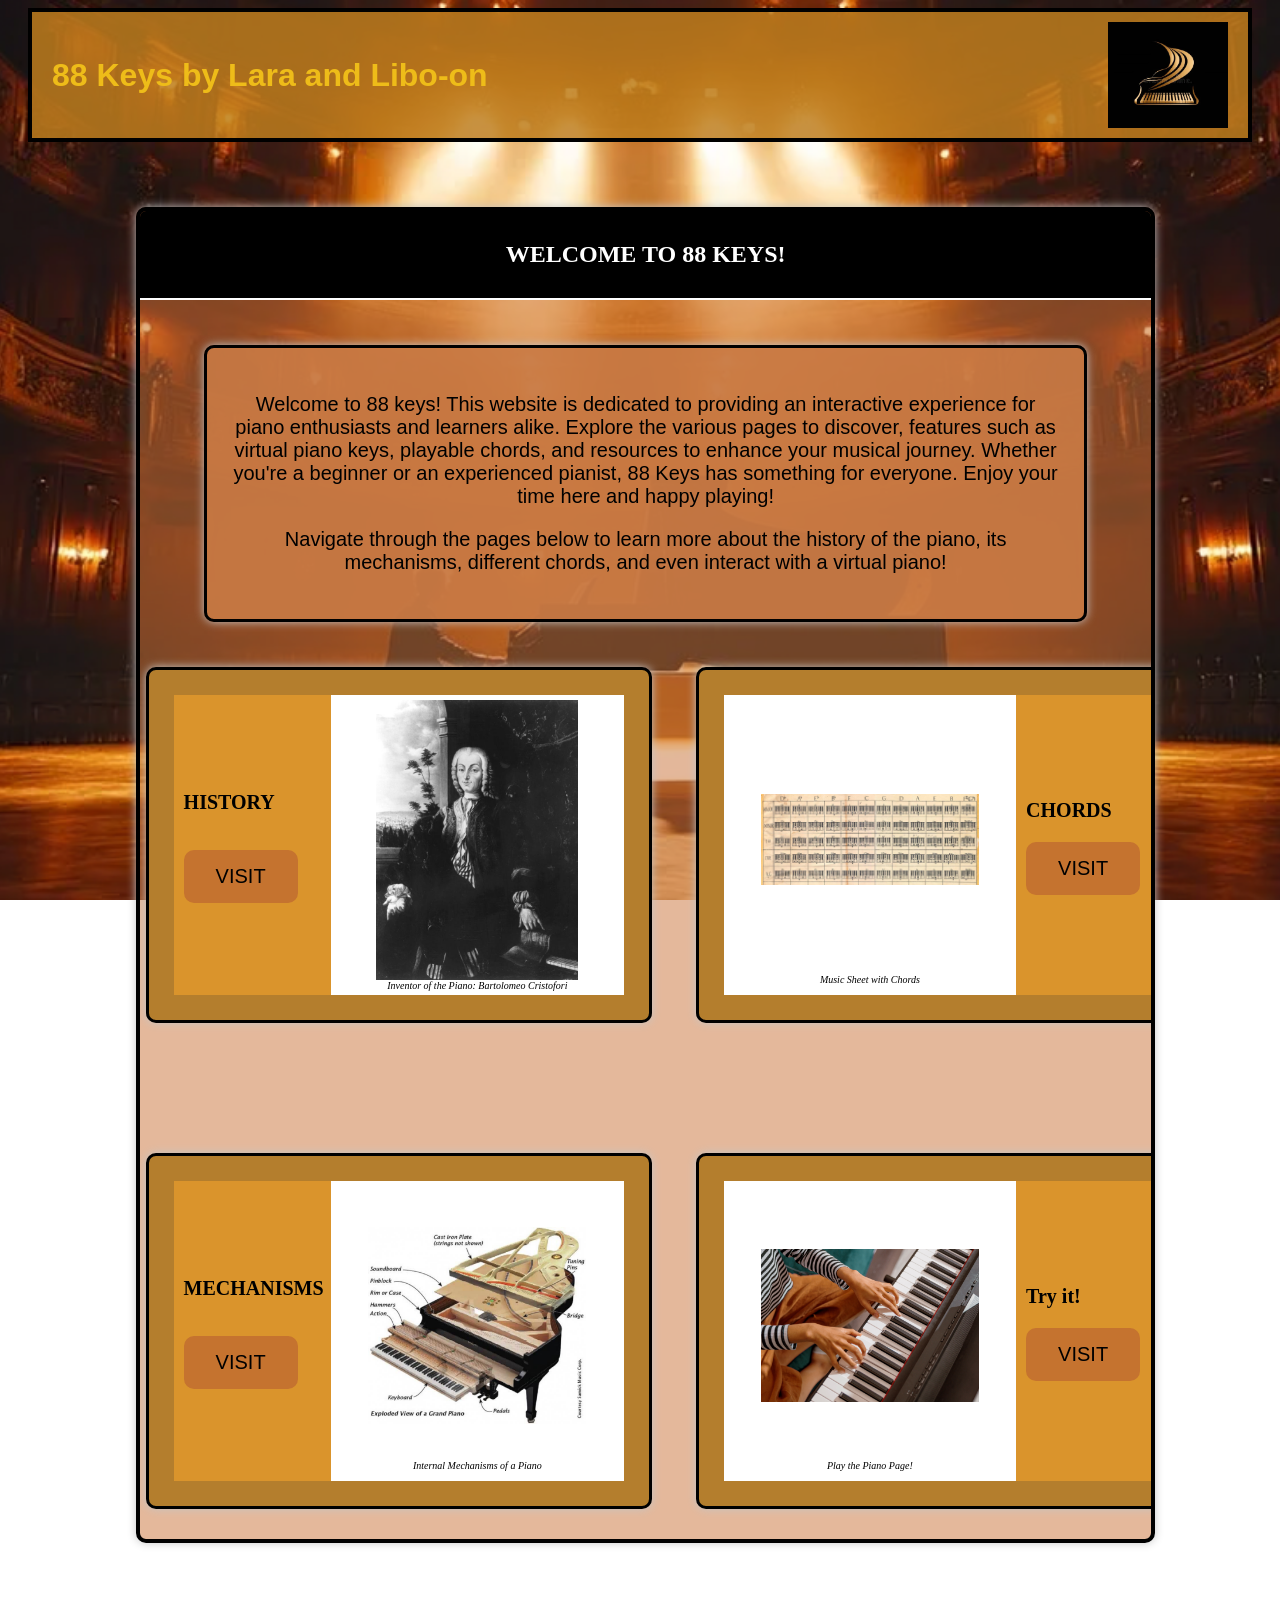
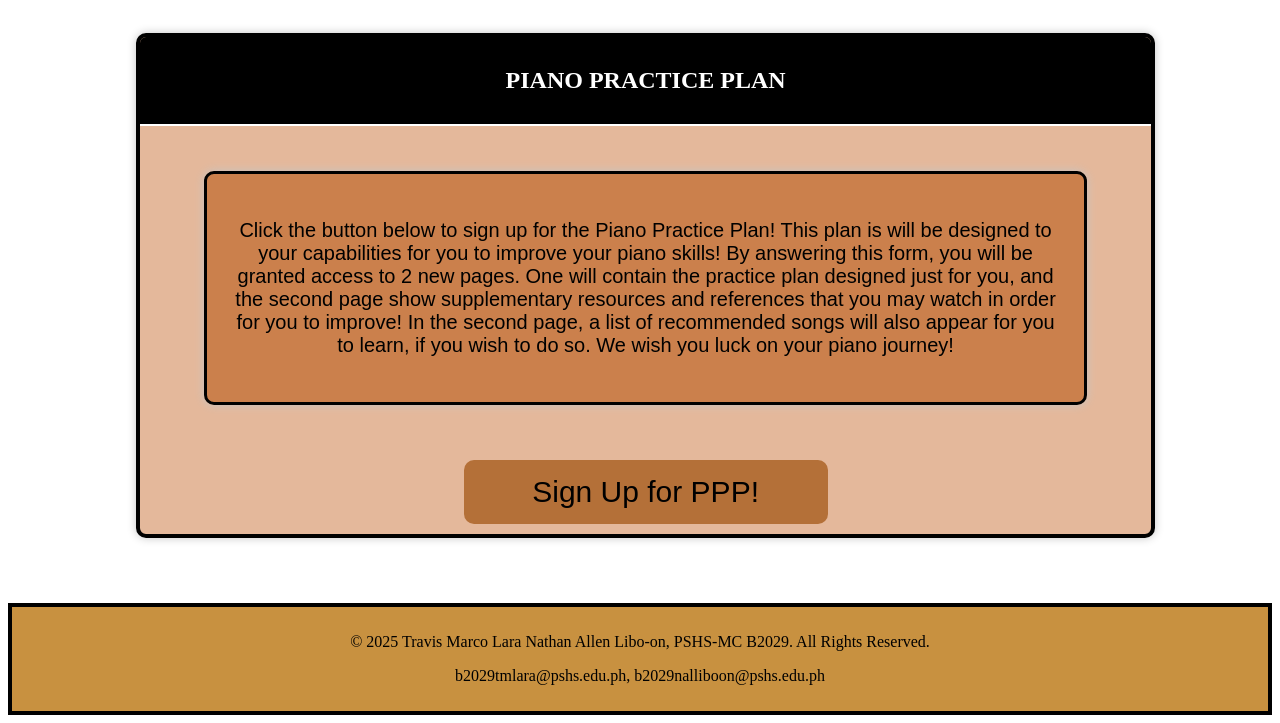
==== commit e8387274: "Update index.html" ====
--- a/index.html
+++ b/index.html
@@ -96,12 +96,15 @@
 </div>
 
 </div>
+  
+<div class="index-container">
+    <div class="section-title-box">
+            <h2> PIANO PRACTICE PLAN </h2>
+    </div>
 
     <div class="explainSection"> 
     
-        <p style="font-size: 20px;">
-          
-          Click the button below to sign up for the Piano Practice Plan! 
+        <p style="font-size: 20px;"> Click the button below to sign up for the Piano Practice Plan! 
             This plan is will be designed to your capabilities for you to improve your piano skills! 
         By answering this form, you will be granted access to 2 new pages. One will contain the practice plan designed just for you, and the second
     page show supplementary resources and references that you may watch in order for you to improve! In the second page, a list of recommended songs
